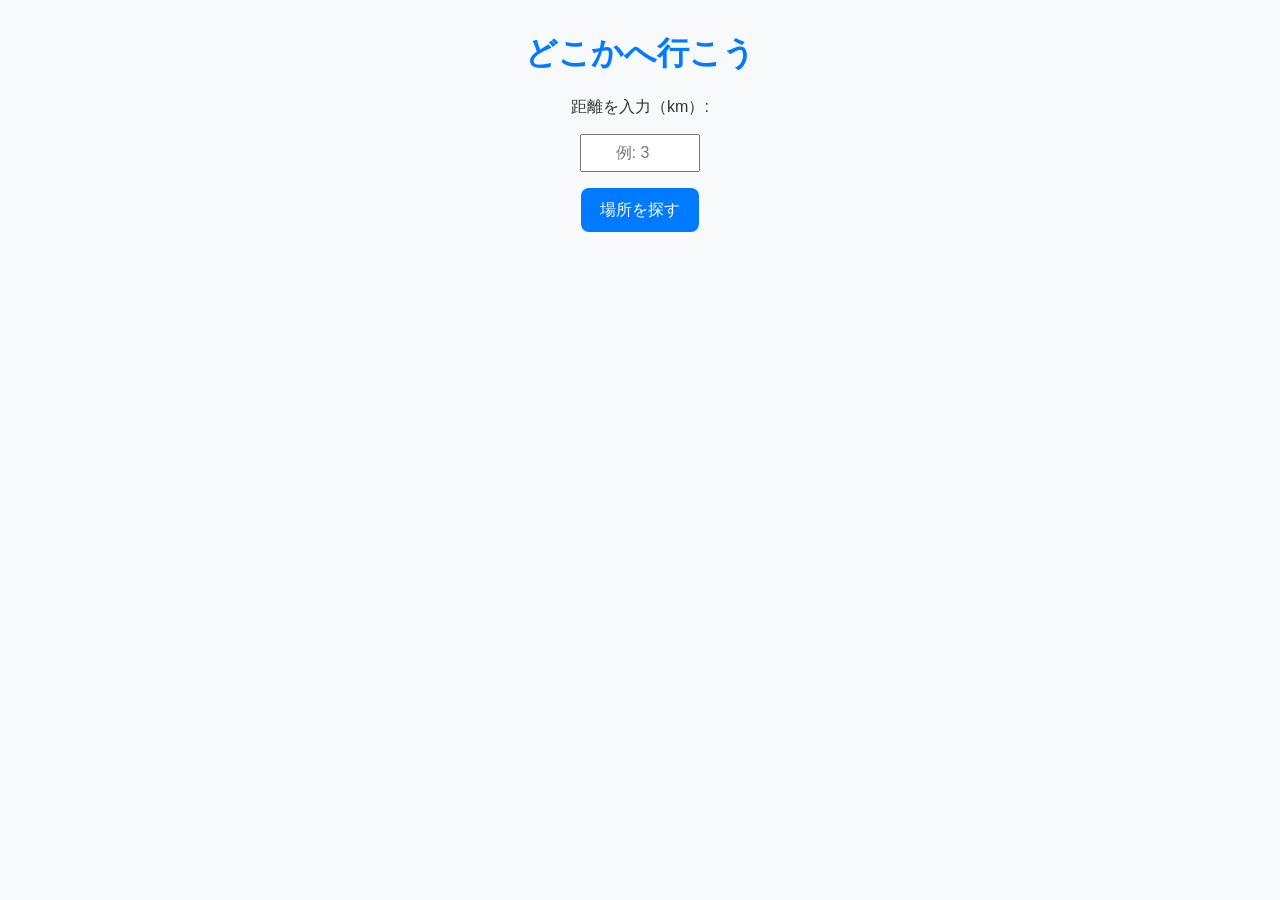
==== index.html @ bff43228 "Add files via upload" ====
<!DOCTYPE html>
<html lang="ja">
<head>
  <meta charset="UTF-8" />
  <meta name="viewport" content="width=device-width, initial-scale=1.0"/>
  <title>どこかへ行こう</title>
  <link rel="stylesheet" href="style.css" />
  <link rel="manifest" href="manifest.json" />
<meta name="theme-color" content="#1e90ff" />

</head>
<body>
  <h1>どこかへ行こう</h1>
  <label for="range">距離を入力（km）:</label>
  <input type="number" id="range" placeholder="例: 3" />
  <button id="getLocation">場所を探す</button>
  <div id="location"></div>

  <script src="script.js"></script>
</body>
</html>
---- style.css ----
body {
  font-family: sans-serif;
  background-color: #f8f9fa;
  margin: 2rem;
  color: #333;
}

h1 {
  text-align: center;
  color: #007aff;
}

label,
input,
button {
  display: block;
  margin: 1rem auto;
  font-size: 1rem;
  text-align: center;
}

input[type="number"] {
  padding: 0.5rem;
  width: 100px;
  text-align: center;
}

button {
  background-color: #007aff;
  color: white;
  border: none;
  padding: 0.7rem 1.2rem;
  border-radius: 8px;
  cursor: pointer;
}

button:hover {
  background-color: #005ecb;
}

#location {
  white-space: pre-line;
  text-align: center;
  margin-top: 2rem;
  font-size: 1.1rem;
}

a {
  display: block;
  text-align: center;
  color: #007aff;
  margin: 0.5rem 0;
  text-decoration: none;
}

a:hover {
  text-decoration: underline;
}
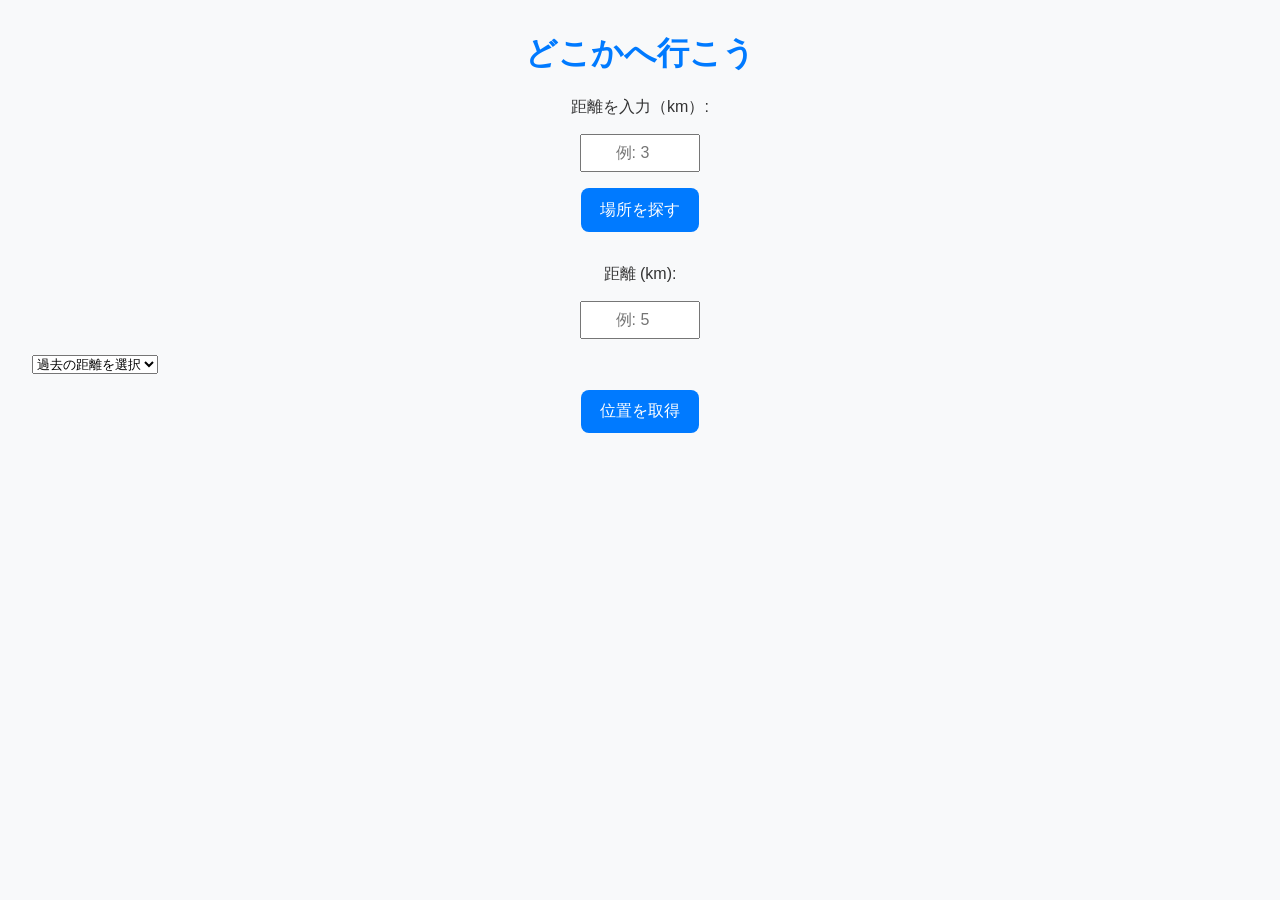
==== commit bb07fe51: "Update index.html" ====
--- a/index.html
+++ b/index.html
@@ -16,6 +16,14 @@
   <button id="getLocation">場所を探す</button>
   <div id="location"></div>
 
+  <label for="range">距離 (km):</label>
+<input type="number" id="range" min="0.1" step="0.1" placeholder="例: 5">
+<select id="historySelect">
+  <option value="">過去の距離を選択</option>
+</select>
+<button id="getLocation">位置を取得</button>
+
+
   <script src="script.js"></script>
 </body>
 </html>
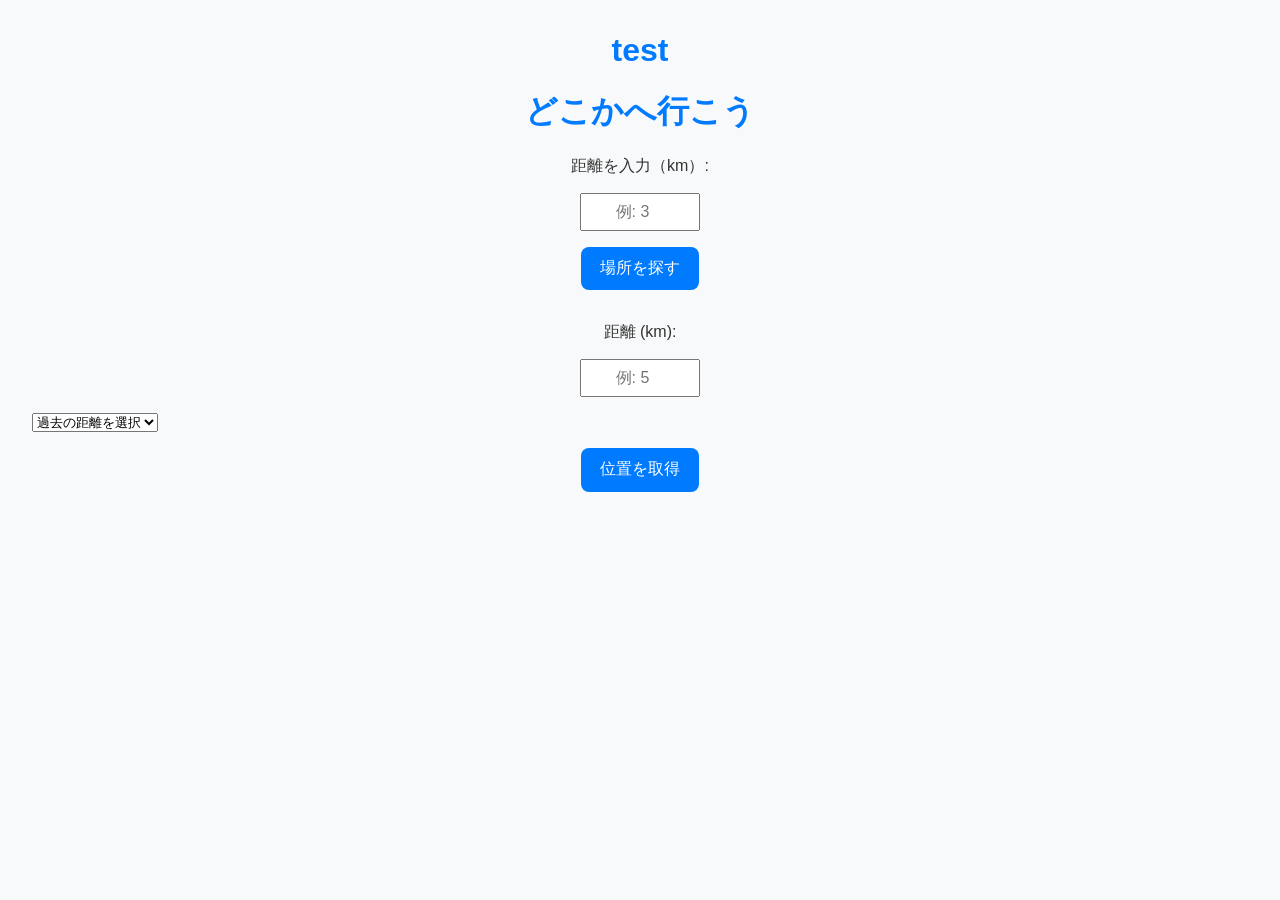
==== commit caa4fbf6: "Update index.html" ====
--- a/index.html
+++ b/index.html
@@ -10,6 +10,7 @@
 
 </head>
 <body>
+  <h1>test</h1>
   <h1>どこかへ行こう</h1>
   <label for="range">距離を入力（km）:</label>
   <input type="number" id="range" placeholder="例: 3" />
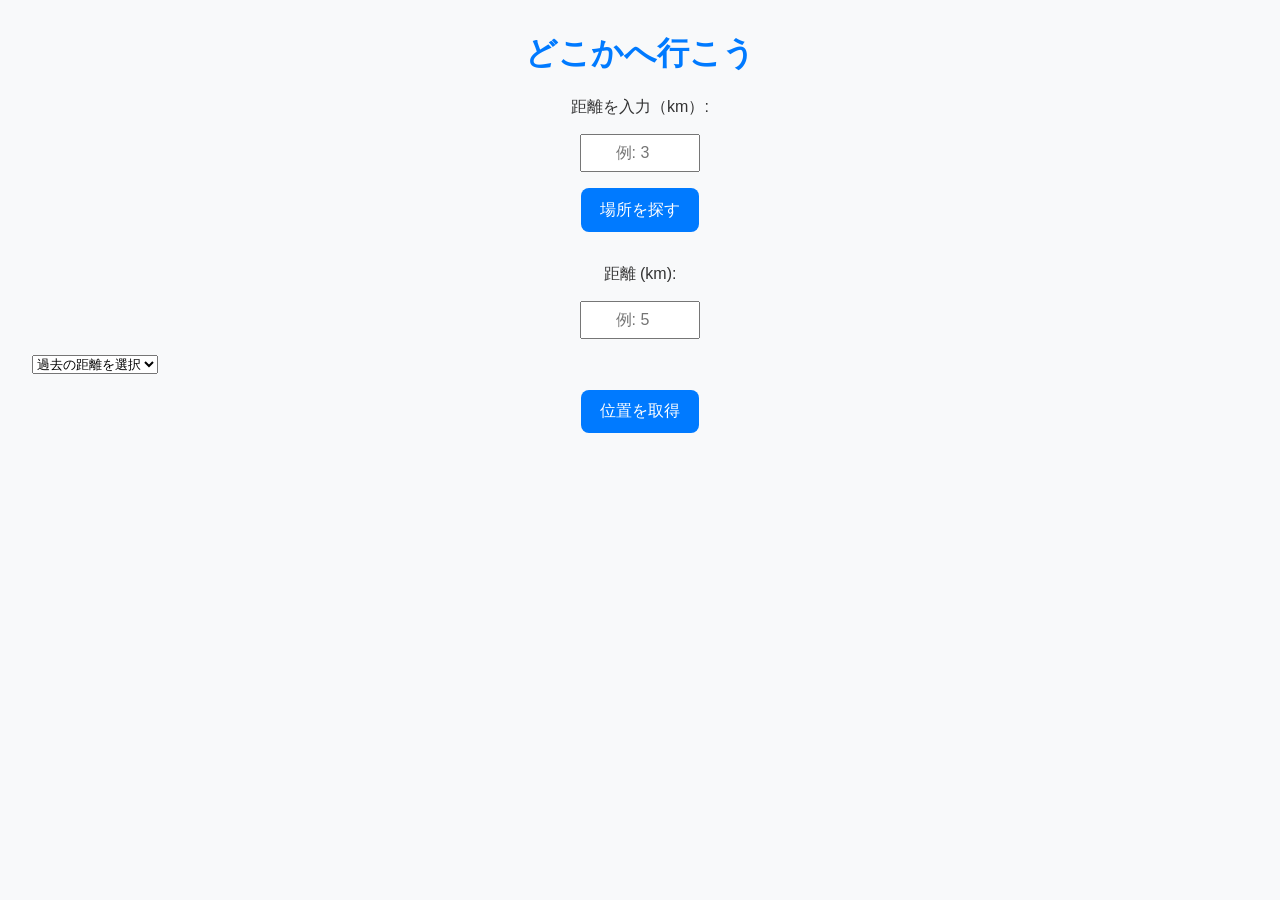
==== commit b2db3bbc: "Update index.html" ====
--- a/index.html
+++ b/index.html
@@ -10,7 +10,6 @@
 
 </head>
 <body>
-  <h1>test</h1>
   <h1>どこかへ行こう</h1>
   <label for="range">距離を入力（km）:</label>
   <input type="number" id="range" placeholder="例: 3" />
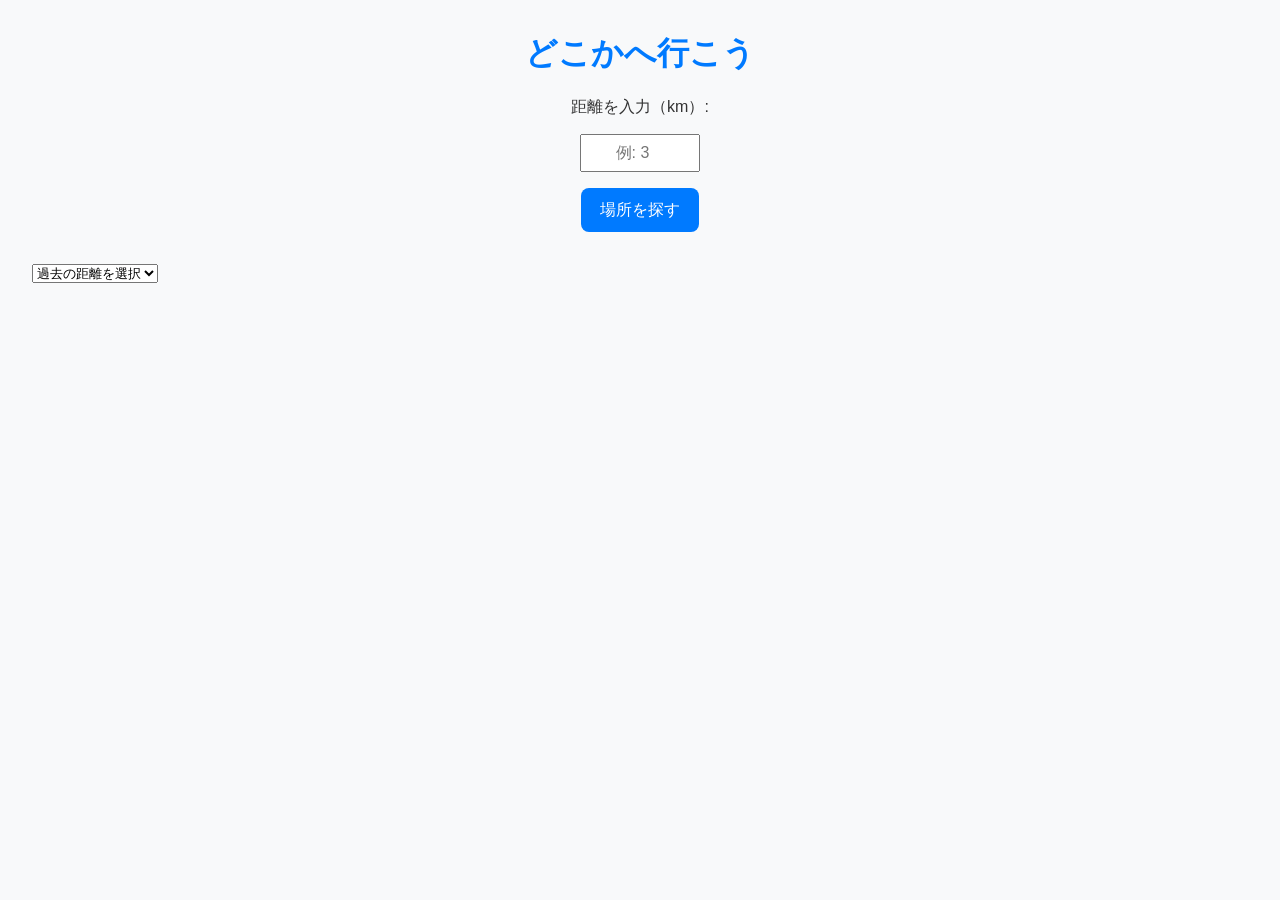
==== commit 623bc8f5: "Add files via upload" ====
--- a/index.html
+++ b/index.html
@@ -16,14 +16,16 @@
   <button id="getLocation">場所を探す</button>
   <div id="location"></div>
 
-  <label for="range">距離 (km):</label>
-<input type="number" id="range" min="0.1" step="0.1" placeholder="例: 5">
+  <div id="map-icons"></div>
+
+  
 <select id="historySelect">
   <option value="">過去の距離を選択</option>
 </select>
-<button id="getLocation">位置を取得</button>
+
+
 
 
   <script src="script.js"></script>
 </body>
-</html>
+</html>
--- a/style.css
+++ b/style.css
@@ -56,3 +56,34 @@
 a:hover {
   text-decoration: underline;
 }
+
+#location a img {
+  margin: 0 8px;
+  vertical-align: middle;
+  border-radius: 8px;
+  box-shadow: 0 2px 4px rgba(0,0,0,0.2);
+  transition: transform 0.2s;
+}
+
+#location a img:hover {
+  transform: scale(1.1);
+}
+
+#map-icons {
+  display: flex;
+  gap: 16px; /* アイコンの間隔 */
+  justify-content: center; /* 中央揃え（必要なら） */
+  margin-top: 12px;
+}
+
+#map-icons a img {
+  width: 48px;
+  height: 48px;
+  border-radius: 8px;
+  transition: transform 0.2s;
+  box-shadow: 0 2px 4px rgba(0,0,0,0.2);
+}
+
+#map-icons a img:hover {
+  transform: scale(1.1);
+}
